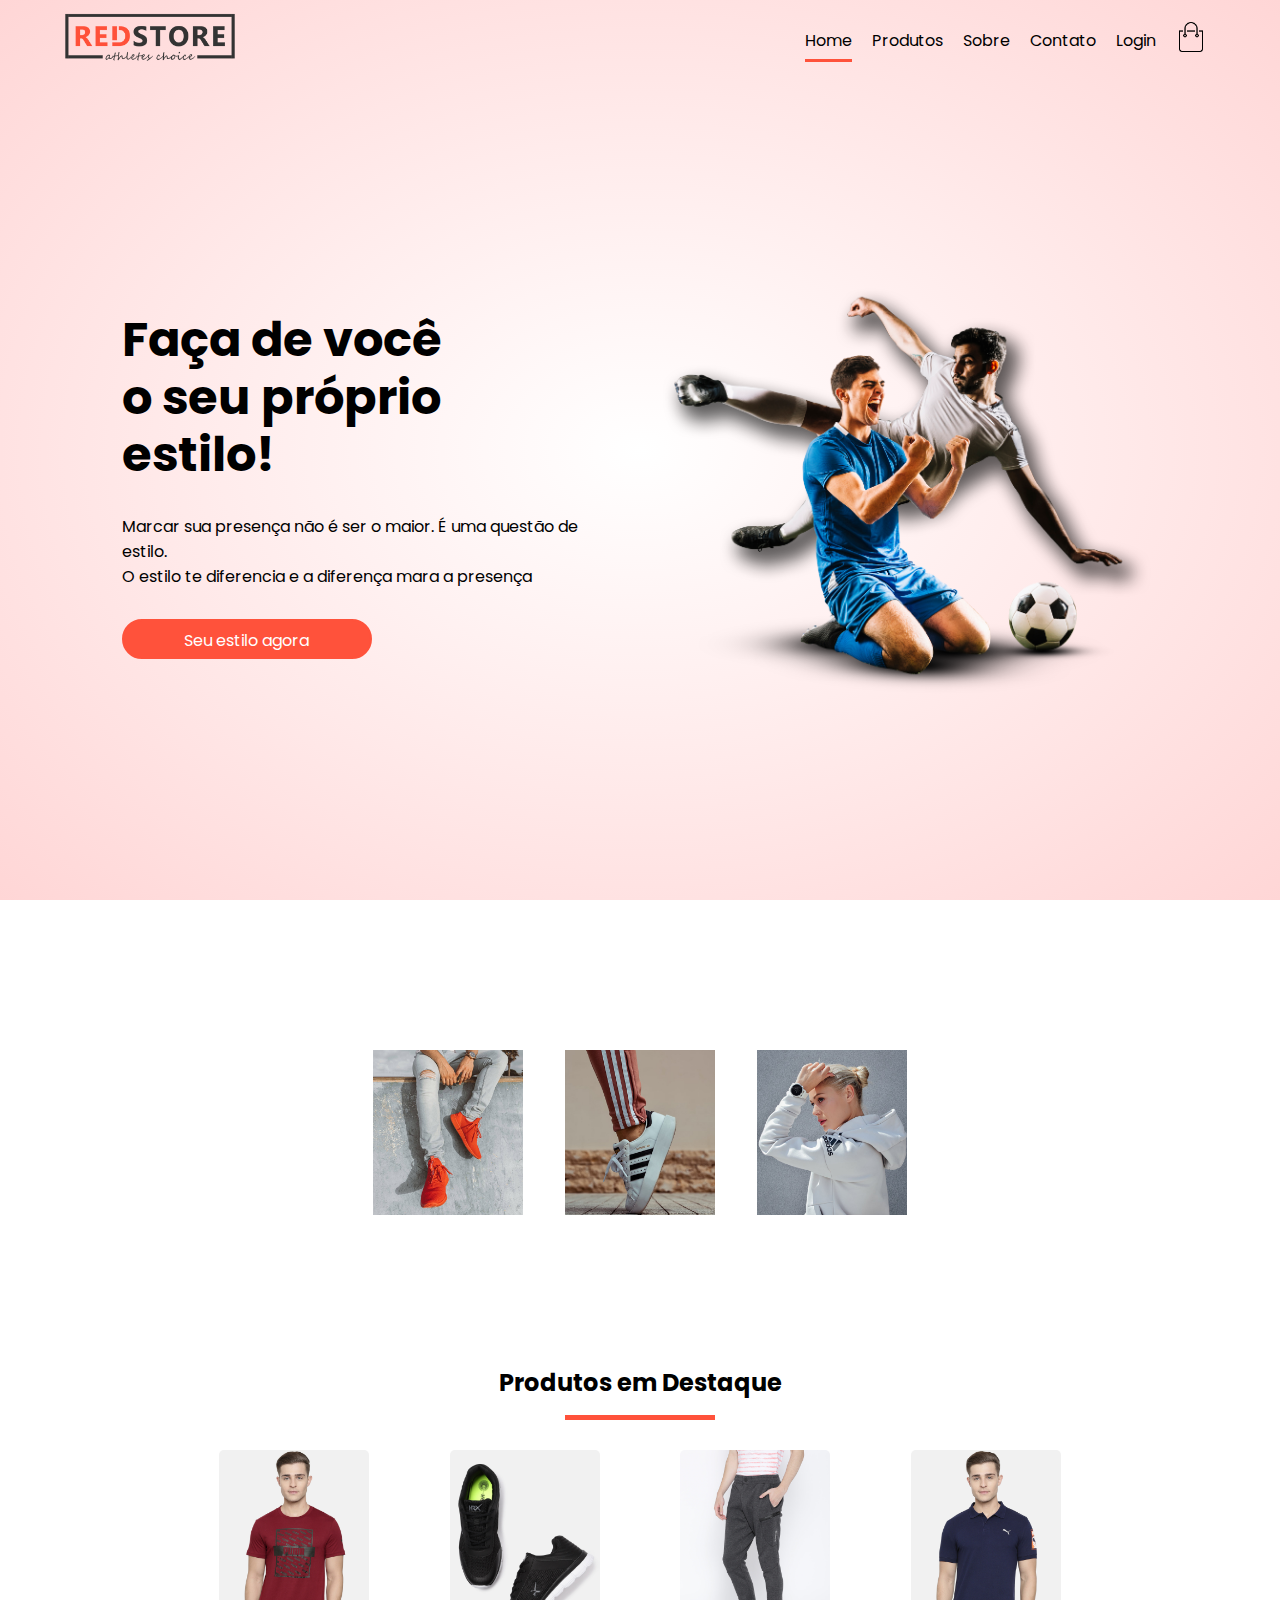
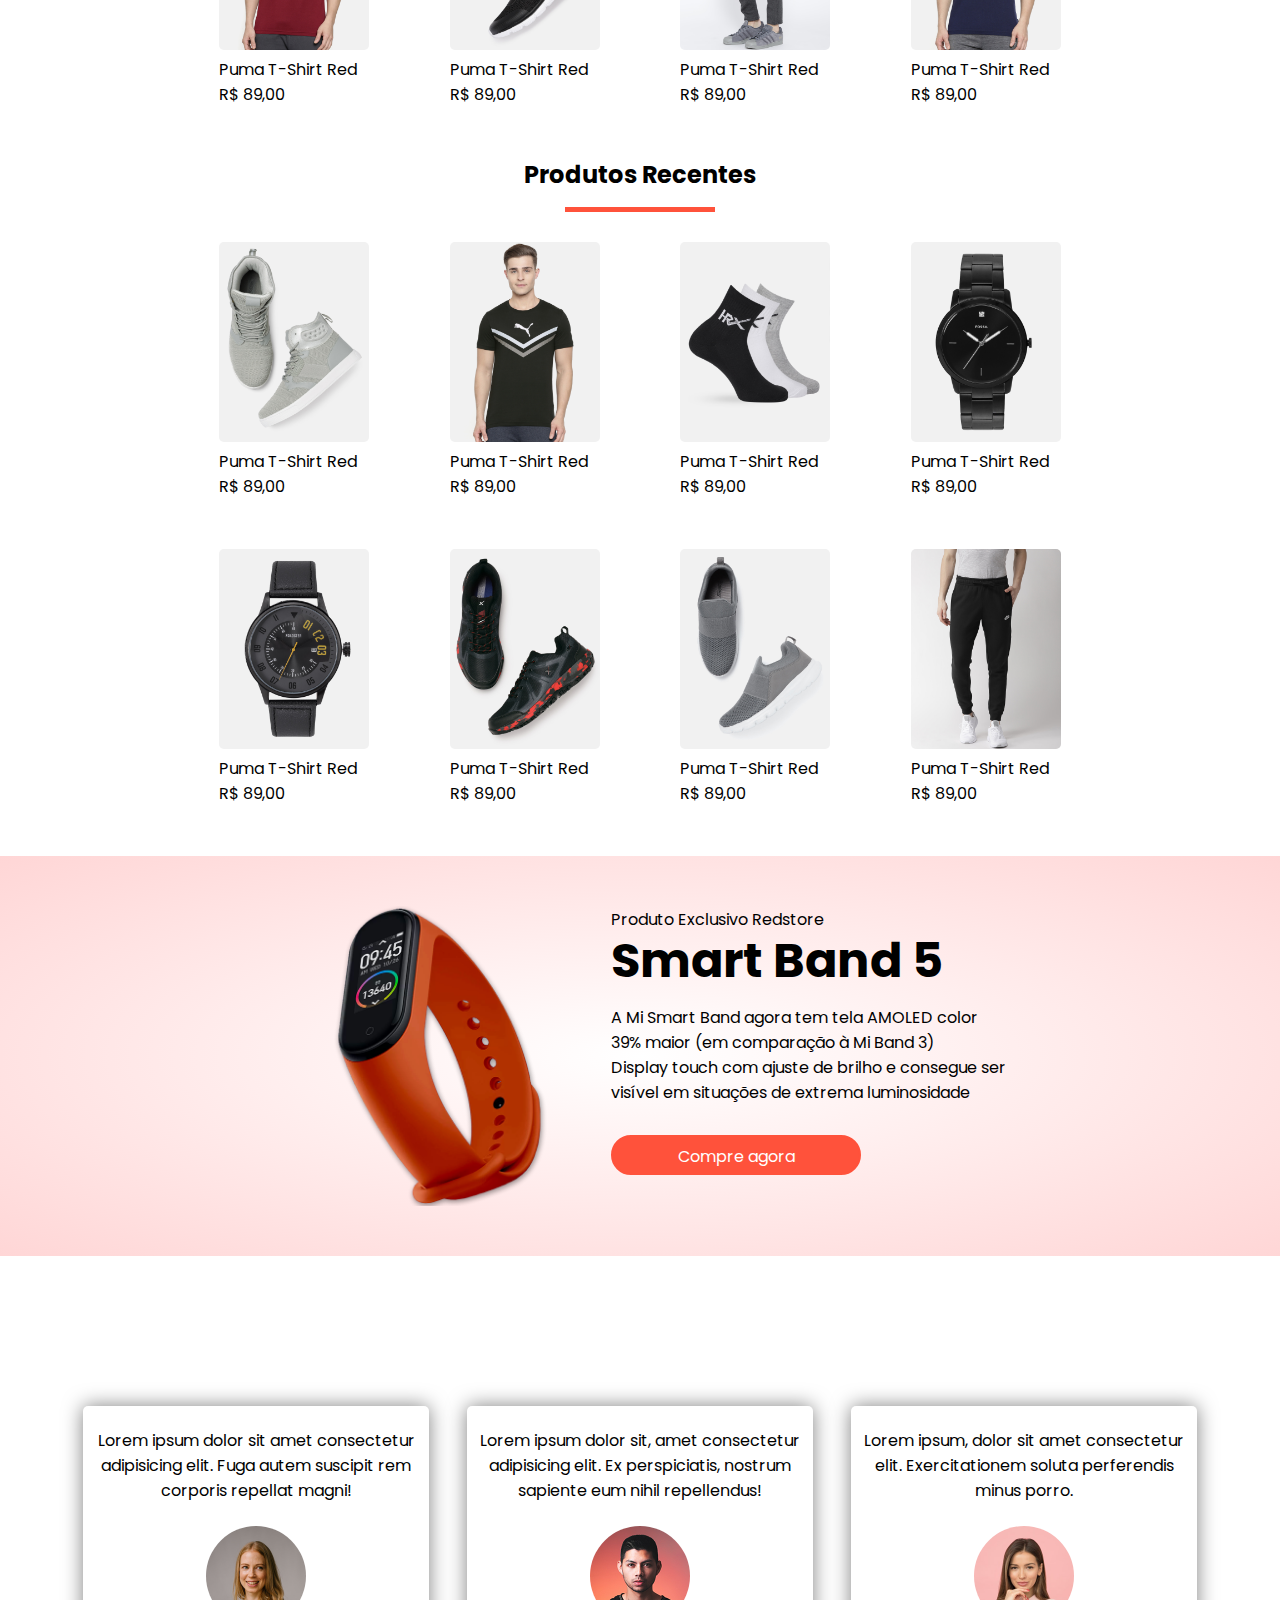
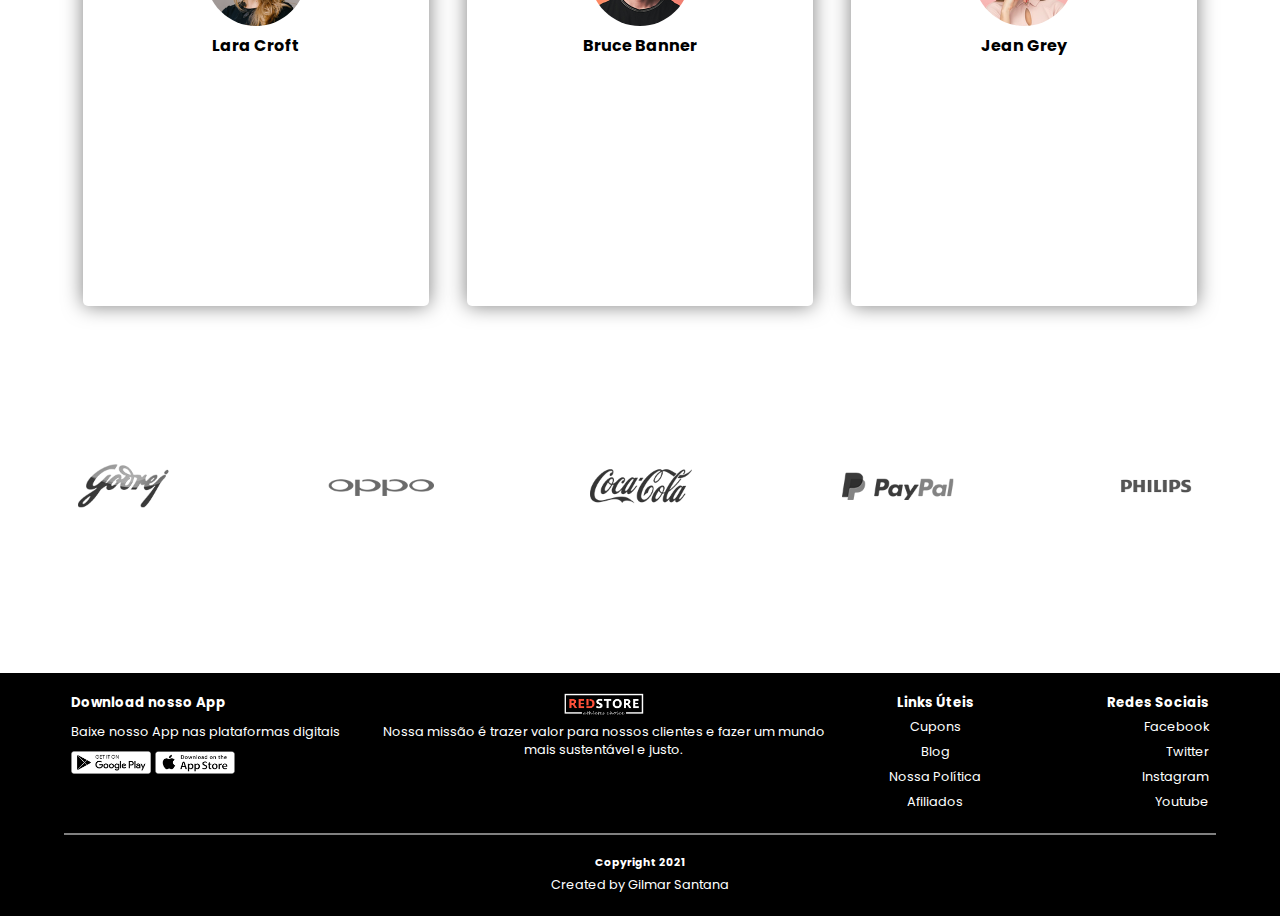
==== index.html @ d1fb8360 "Adjusting login.html" ====
<!DOCTYPE html>
<html lang="pt-br">
  <head>
    <meta charset="UTF-8">
    <meta http-equiv="X-UA-Compatible" content="IE=edge">
    <meta name="viewport" content="width=device-width, initial-scale=1.0">

    <link rel="stylesheet" href="https://use.fontawesome.com/releases/v5.15.2/css/all.css" integrity="sha384-vSIIfh2YWi9wW0r9iZe7RJPrKwp6bG+s9QZMoITbCckVJqGCCRhc+ccxNcdpHuYu" crossorigin="anonymous">

    <link rel="stylesheet" href="./CSS/general_rules.css">
    <title>Red Store</title>
  </head>
  <body>
    
    <header class="top-header" id="Home">
      <div class="container">
        <nav class="principal-nav" id="nav-menu">
          <a href="./index.html"><img class="brand" src="./Img/logo.png" alt=""></a> 
          <ul class="nav-list" id="nav_menu">
            <li class="nav-item" id="menu"><img id="menu-img" src="./Img/menu.png" alt=""></li>
            <li class="nav-item"><a class="nav-link selected" href="#Home">Home</a></li>
            <li class="nav-item"><a class="nav-link" href="./products.html">Produtos</a></li>
            <li class="nav-item"><a class="nav-link" href="">Sobre</a></li>
            <li class="nav-item"><a class="nav-link" href="">Contato</a></li>
            <li class="nav-item"><a class="nav-link" href="./login.html">Login</a></li>
            <li class="nav-item"><a style="position: static;" href="./cart.html"><img src="./Img/cart.png" alt=""></a> </li>
          </ul>
        </nav>
        <div class="header-description">
          <div class="header-text">
            <h1>Faça de você<br>o seu próprio estilo!</h1>
            <p>Marcar sua presença não é ser o maior. É uma questão de estilo.<br>O estilo te diferencia e a diferença mara a presença</p>
            <a class="button pri-btn" href="#">Seu estilo agora <i class="fas fa-arrow-right"></i></a>
          </div>
          <img src="./Img/image1.png" alt="">
        </div>
      </div>
      
    </header>

    <main>
      <section class="products" id="Products">
        <div class="container">
          <div class="category">
            <img src="./Img/category-1.jpg" alt="">
            <img src="./Img/category-2.jpg" alt="">
            <img src="./Img/category-3.jpg" alt="">
          </div><!-- category -->
        
        
          <h2 class="title-section">Produtos em Destaque</h2>
  
          <div class="box-product">
            <div class="product" onclick="openProduct(1)">
              <a href="./Products/product_001.html"><img src="./Img/product-1.jpg" alt=""></a>
              <p>Puma T-Shirt Red</p>
              <div class="stars">
                <i class="fas fa-star"></i>
                <i class="fas fa-star"></i>
                <i class="fas fa-star"></i>
                <i class="fas fa-star"></i>
                <i class="fas fa-star-half-alt"></i>
              </div>
              <p>R$ 89,00</p>
            </div><!-- /product -->
            <div class="product">
              <a href="./Products/product_001.html"><img src="./Img/product-2.jpg" alt=""></a>
              <p>Puma T-Shirt Red</p>
              <div class="stars">
                <i class="fas fa-star"></i>
                <i class="fas fa-star"></i>
                <i class="fas fa-star"></i>
                <i class="fas fa-star"></i>
                <i class="fas fa-star-half-alt"></i>
              </div>
              <p>R$ 89,00</p>
            </div><!-- /product -->
            <div class="product">
              <a href="./Products/product_001.html"><img src="./Img/product-3.jpg" alt=""></a>
              <p>Puma T-Shirt Red</p>
              <div class="stars">
                <i class="fas fa-star"></i>
                <i class="fas fa-star"></i>
                <i class="fas fa-star"></i>
                <i class="fas fa-star"></i>
                <i class="fas fa-star-half-alt"></i>
              </div>
              <p>R$ 89,00</p>
            </div><!-- /product -->
            <div class="product">
              <a href="./Products/product_001.html"><img src="./Img/product-4.jpg" alt=""></a> 
              <p>Puma T-Shirt Red</p>
              <div class="stars">
                <i class="fas fa-star"></i>
                <i class="fas fa-star"></i>
                <i class="fas fa-star"></i>
                <i class="fas fa-star"></i>
                <i class="fas fa-star-half-alt"></i>
              </div>
              <p>R$ 89,00</p>
            </div><!-- /product -->
          </div><!-- /box-product -->
  
          <h2 class="title-section">Produtos Recentes</h2>
  
          <div class="box-product">
            <div class="product">
              <a href="./Products/product_001.html"><img src="./Img/product-5.jpg" alt=""></a>
              <p>Puma T-Shirt Red</p>
              <div class="stars">
                <i class="fas fa-star"></i>
                <i class="fas fa-star"></i>
                <i class="fas fa-star"></i>
                <i class="fas fa-star"></i>
                <i class="fas fa-star-half-alt"></i>
              </div>
              <p>R$ 89,00</p>
            </div><!-- /product -->
            <div class="product">
              <a href="./Products/product_001.html"><img src="./Img/product-6.jpg" alt=""></a>
              <p>Puma T-Shirt Red</p>
              <div class="stars">
                <i class="fas fa-star"></i>
                <i class="fas fa-star"></i>
                <i class="fas fa-star"></i>
                <i class="fas fa-star"></i>
                <i class="fas fa-star-half-alt"></i>
              </div>
              <p>R$ 89,00</p>
            </div><!-- /product -->
            <div class="product">
              <a href="./Products/product_001.html"><img src="./Img/product-7.jpg" alt=""></a>
              <p>Puma T-Shirt Red</p>
              <div class="stars">
                <i class="fas fa-star"></i>
                <i class="fas fa-star"></i>
                <i class="fas fa-star"></i>
                <i class="fas fa-star"></i>
                <i class="fas fa-star-half-alt"></i>
              </div>
              <p>R$ 89,00</p>
            </div><!-- /product -->
            <div class="product">
              <a href="./Products/product_001.html"><img src="./Img/product-8.jpg" alt=""></a> 
              <p>Puma T-Shirt Red</p>
              <div class="stars">
                <i class="fas fa-star"></i>
                <i class="fas fa-star"></i>
                <i class="fas fa-star"></i>
                <i class="fas fa-star"></i>
                <i class="fas fa-star-half-alt"></i>
              </div>
              <p>R$ 89,00</p>
            </div><!-- /product -->
          
            <div class="product">
              <a href="./Products/product_001.html"><img src="./Img/product-9.jpg" alt=""></a>
              <p>Puma T-Shirt Red</p>
              <div class="stars">
                <i class="fas fa-star"></i>
                <i class="fas fa-star"></i>
                <i class="fas fa-star"></i>
                <i class="fas fa-star"></i>
                <i class="fas fa-star-half-alt"></i>
              </div>
              <p>R$ 89,00</p>
            </div><!-- /product -->
            <div class="product">
              <a href="./Products/product_001.html"><img src="./Img/product-10.jpg" alt=""></a>
              <p>Puma T-Shirt Red</p>
              <div class="stars">
                <i class="fas fa-star"></i>
                <i class="fas fa-star"></i>
                <i class="fas fa-star"></i>
                <i class="fas fa-star"></i>
                <i class="fas fa-star-half-alt"></i>
              </div>
 
              <p>R$ 89,00</p>
            </div><!-- /product -->
            <div class="product">
              <a href="./Products/product_001.html"><img src="./Img/product-11.jpg" alt=""></a>
              <p>Puma T-Shirt Red</p>
              <div class="stars">
                <i class="fas fa-star"></i>
                <i class="fas fa-star"></i>
                <i class="fas fa-star"></i>
                <i class="fas fa-star"></i>
                <i class="fas fa-star-half-alt"></i>
              </div>
              <p>R$ 89,00</p>
            </div><!-- /product -->
            <div class="product">
              <a href="./Products/product_001.html"><img src="./Img/product-12.jpg" alt=""></a> 
              <p>Puma T-Shirt Red</p>
              <div class="stars">
                <i class="fas fa-star"></i>
                <i class="fas fa-star"></i>
                <i class="fas fa-star"></i>
                <i class="fas fa-star"></i>
                <i class="fas fa-star-half-alt"></i>
              </div>
              <p>R$ 89,00</p>
            </div><!-- /product -->
          </div><!-- /box-product -->
  
        </div><!-- /container -->
  
        <aside class="exclusive">
          <div class="exclusive-description">
            <img src="./Img/exclusive.png" alt="">
            <div class="exclusive-text">
              <p>Produto Exclusivo Redstore</p>
              <h1>Smart Band 5</h1>
              <p>A Mi Smart Band agora tem tela AMOLED color 39% maior (em comparação à Mi Band 3)</p>
              <p>Display touch com ajuste de brilho e consegue ser visível em situações de extrema luminosidade</p>
              <a class="button pri-btn" href="#">Compre agora <i class="fas fa-arrow-right"></i></a>
            </div><!-- /exclusive-text -->
          </div><!-- /exclusive-description -->
        </aside>
  
      </section><!-- products -->
    </main>

    <section class="testimonial">
      <div class="container">
        <div class="box-testimonial">
          <div class="user">
            <i class="fas fa-quote-left"></i>
            <div class="text">
              <p>Lorem ipsum dolor sit amet consectetur adipisicing elit. Fuga autem suscipit rem corporis repellat magni!</p>
            </div>
            <div class="star">
              <i class="fas fa-star"></i>
              <i class="fas fa-star"></i>
              <i class="fas fa-star"></i>
              <i class="fas fa-star"></i>
              <i class="fas fa-star"></i>
            </div>
            <img src="./Img/user-1.png" alt="">
            <h4>Lara Croft</h4>
          </div><!-- /testimonial -->

          <div class="user">
            <i class="fas fa-quote-left"></i>
            <div class="text">
              <p>Lorem ipsum dolor sit, amet consectetur adipisicing elit. Ex perspiciatis, nostrum sapiente eum nihil repellendus!</p>
            </div>
            <div class="star">
              <i class="fas fa-star"></i>
              <i class="fas fa-star"></i>
              <i class="fas fa-star"></i>
              <i class="fas fa-star"></i>
              <i class="fas fa-star"></i>
            </div>
            <img src="./Img/user-2.png" alt="">
            <h4>Bruce Banner</h4>
          </div><!-- /testimonial -->

          <div class="user">
            <i class="fas fa-quote-left"></i>
            <div class="text">
              <p>Lorem ipsum, dolor sit amet consectetur elit. Exercitationem soluta perferendis minus porro.</p>
            </div>
            <div class="star">
              <i class="fas fa-star"></i>
              <i class="fas fa-star"></i>
              <i class="fas fa-star"></i>
              <i class="fas fa-star"></i>
              <i class="fas fa-star"></i>
            </div>
            <img src="./Img/user-3.png" alt="">
            <h4>Jean Grey</h4>
          </div><!-- /testimonial -->

        </div><!-- /box-testimonial -->
      </div><!-- /container -->

    </section>

    <section class="brands">
      <div class="container">
        <div class="partners">
          <a href=""><img src="./Img/logo-godrej.png" alt=""></a>
          <a href=""><img src="./Img/logo-oppo.png" alt=""></a>
          <a href=""><img src="./Img/logo-coca-cola.png" alt=""></a>
          <a href=""><img src="./Img/logo-paypal.png" alt=""></a>
          <a href=""><img src="./Img/logo-philips.png" alt=""></a>
        </div><!-- /partners -->
      </div><!-- /container -->
    </section>

    <footer class="main-footer">
      <div class="container">
        <div class="content">
          <div class="download">
            <h5>Download nosso App</h5>
            <p>Baixe nosso App nas plataformas digitais</p>
            <a href="https://play.google.com/" target="_blank"><img src="./Img/play-store.png" alt=""></a>
            <a href="https://www.apple.com/br/app-store/" target="_blank"><img src="./Img/app-store.png" alt=""></a>
          </div><!-- /download -->
          <div class="company">
            <a href="./index.html"><img src="./Img/logo-white.png" alt=""></a>
            <p>Nossa missão é trazer valor para nossos clientes e fazer um mundo mais sustentável e justo.</p>
          </div><!-- /company -->
          <div class="util">
            <h5>Links Úteis</h5>
            <a href="">Cupons</a><br>
            <a href="">Blog</a><br>
            <a href="">Nossa Política</a><br>
            <a href="">Afiliados</a>
          </div><!-- /util -->
          <div class="social-media">
            <h5>Redes Sociais</h5>
            <a href="">Facebook</a><br>
            <a href="">Twitter</a><br>
            <a href="">Instagram</a><br>
            <a href="">Youtube</a>
          </div>
        </div><!-- /content -->
      </div><!-- /container -->
      <div class="reference">
        <h6>Copyright 2021</h6>
        <span>Created by </span><a href="http://www.gilmarsantana.com" target="_blank">Gilmar Santana</a>
      </div>
    </footer>

    <script src="./JS/script.js"></script>

  </body>
</html>
---- CSS/general_rules.css ----
/************************************
*********** General Rules ***********
************************************/
@import url('./header.css');
@import url('./principal.css');
@import url('./testimonial.css');
@import url('./brands.css');
@import url('./footer.css');
@import url('./products.css');
@import url('./product_item.css');
@import url('./cart.css');
@import url('./account.css');

@import url('https://fonts.googleapis.com/css2?family=Poppins&display=swap');

* {
  margin: 0;
  padding: 0;
  box-sizing: border-box;
}

html { scroll-behavior: smooth; }

body {
  font-family: 'Poppins', sans-serif;
  font-size: 1em;
}

.container {
  width: 90%;
  max-width: 1600px;
  min-width: 320px;
  margin: 0 auto;
}

.button {
  display: inline-block;
  color: #fff;
  border: none;
  background: #ff523b;
  text-align: center;
  text-decoration: none;
}

.pri-btn {
  height: 40px;
  border-radius: 40px;
  width: 250px;
  font-size: 1em;
  line-height: 40px;
  padding-left: 20px;
  border: 2px solid #ff523b;
  transition: 0.5s
}

.pri-btn:hover {
  background: #fff;
  color: #ff523b;
  transition: 0.5s;
}

.ol-none:focus {
  outline: none;
}
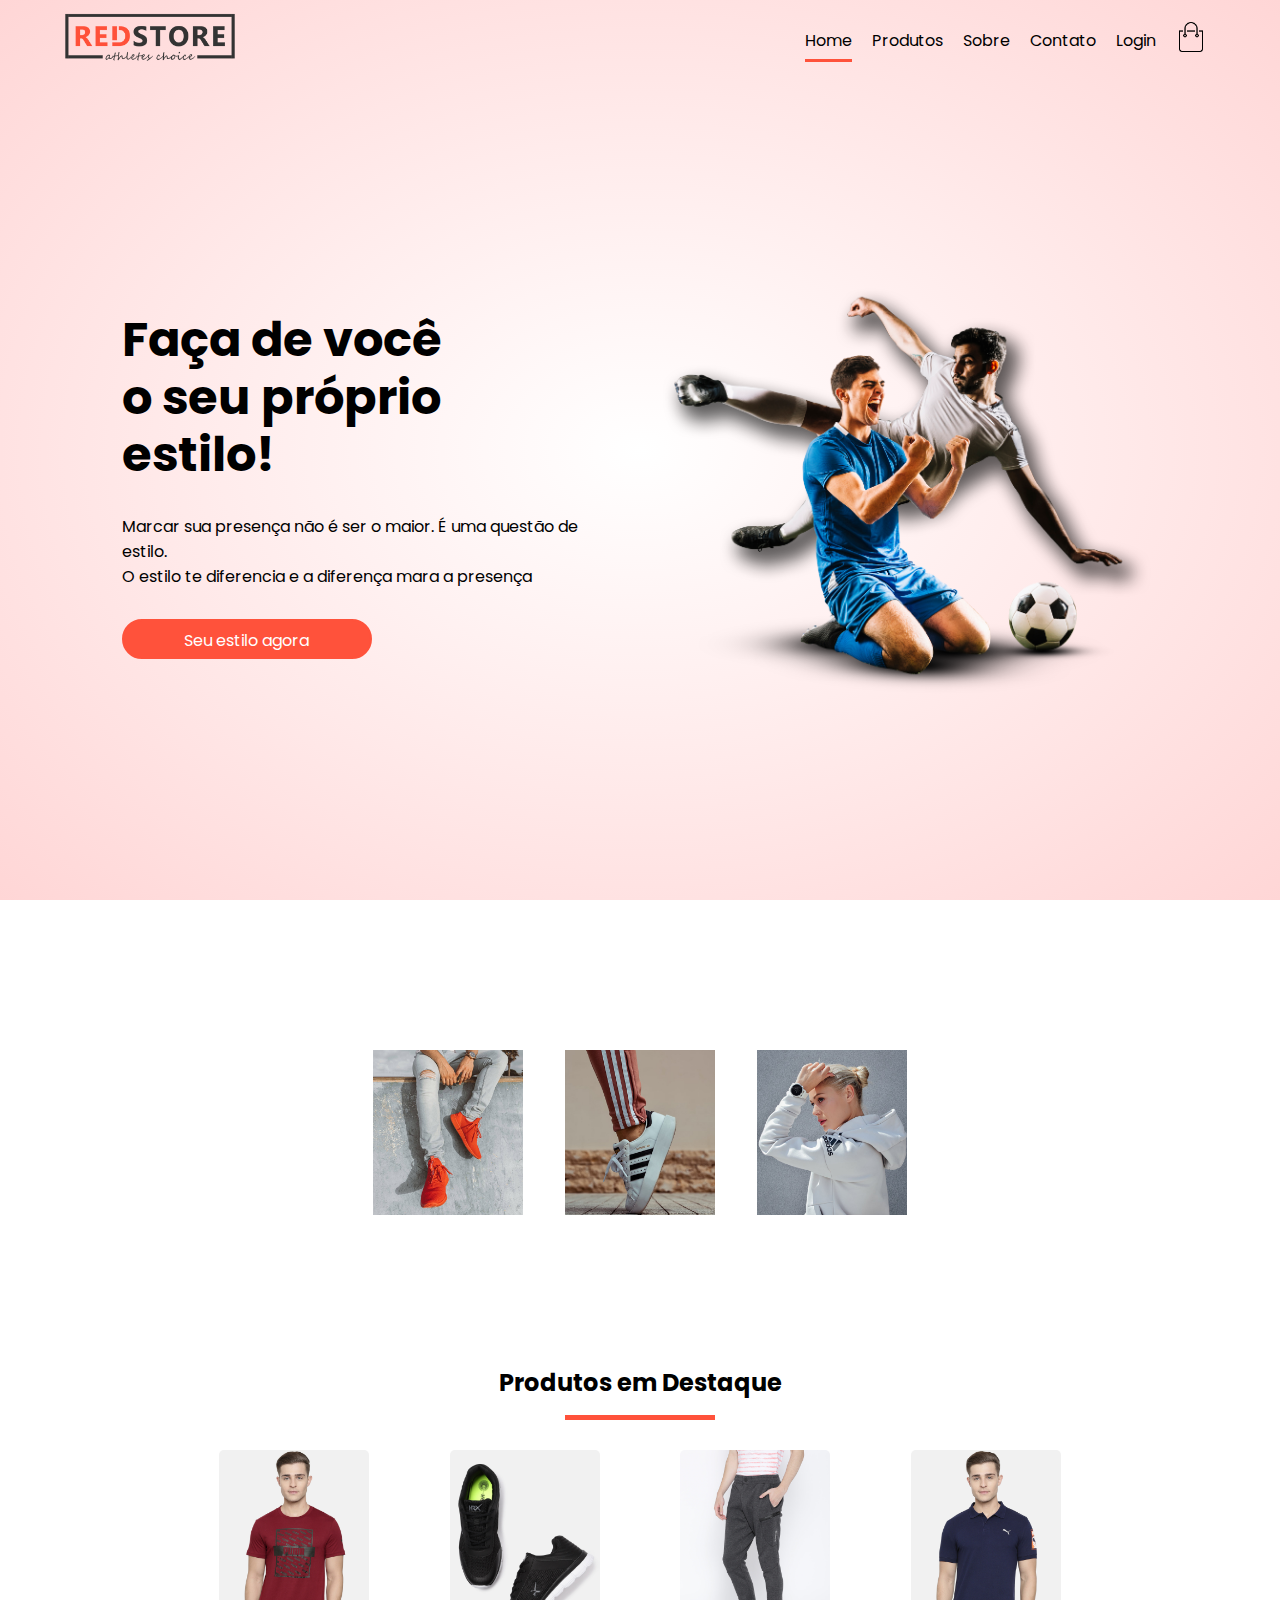
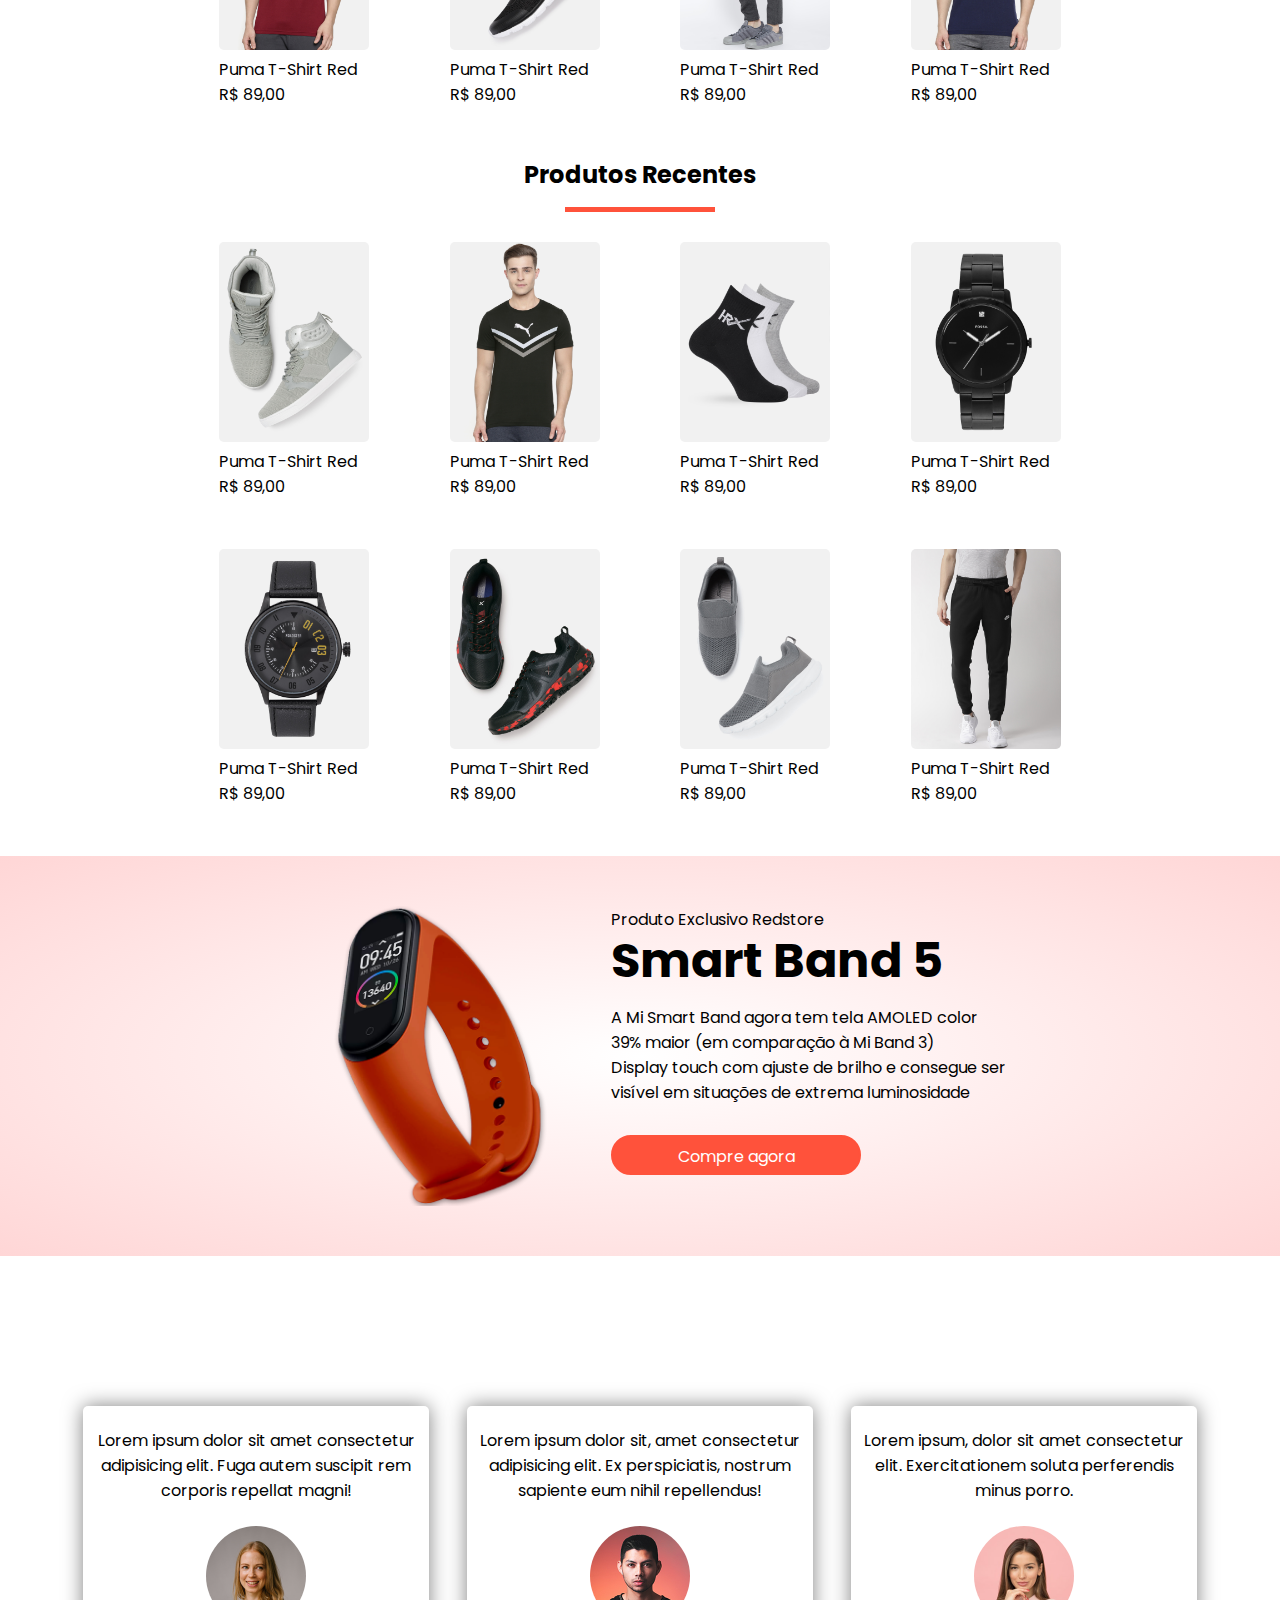
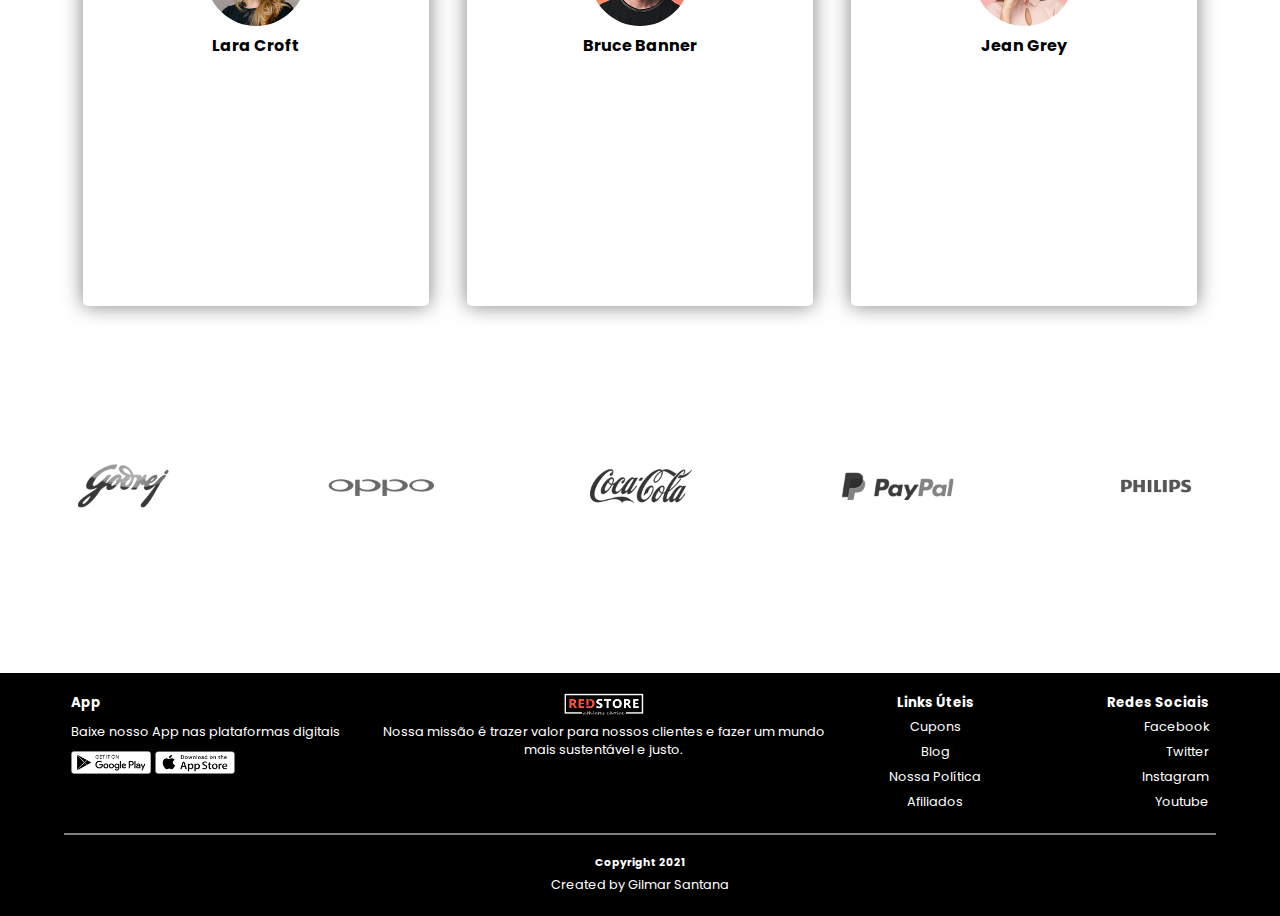
==== commit f549fd18: "Rename text  App at footer div download" ====
--- a/index.html
+++ b/index.html
@@ -294,7 +294,7 @@
       <div class="container">
         <div class="content">
           <div class="download">
-            <h5>Download nosso App</h5>
+            <h5>App</h5>
             <p>Baixe nosso App nas plataformas digitais</p>
             <a href="https://play.google.com/" target="_blank"><img src="./Img/play-store.png" alt=""></a>
             <a href="https://www.apple.com/br/app-store/" target="_blank"><img src="./Img/app-store.png" alt=""></a>
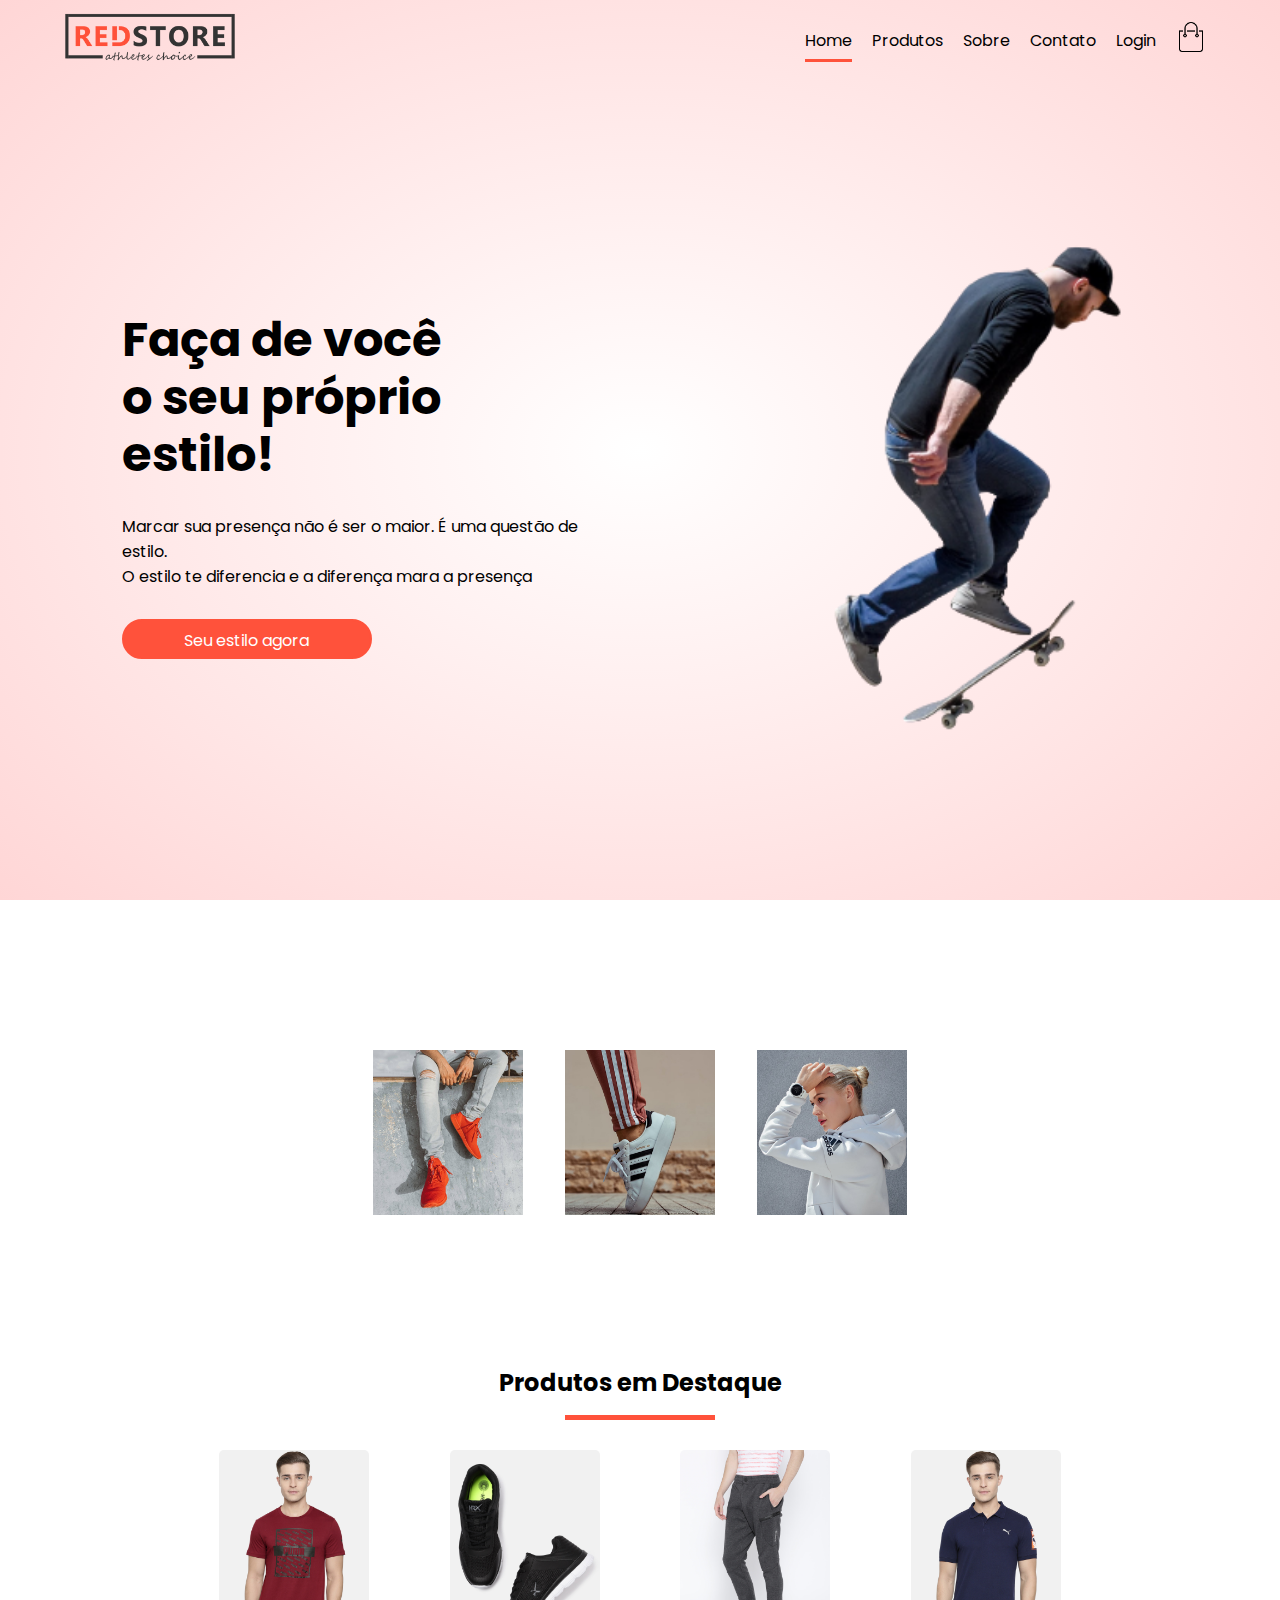
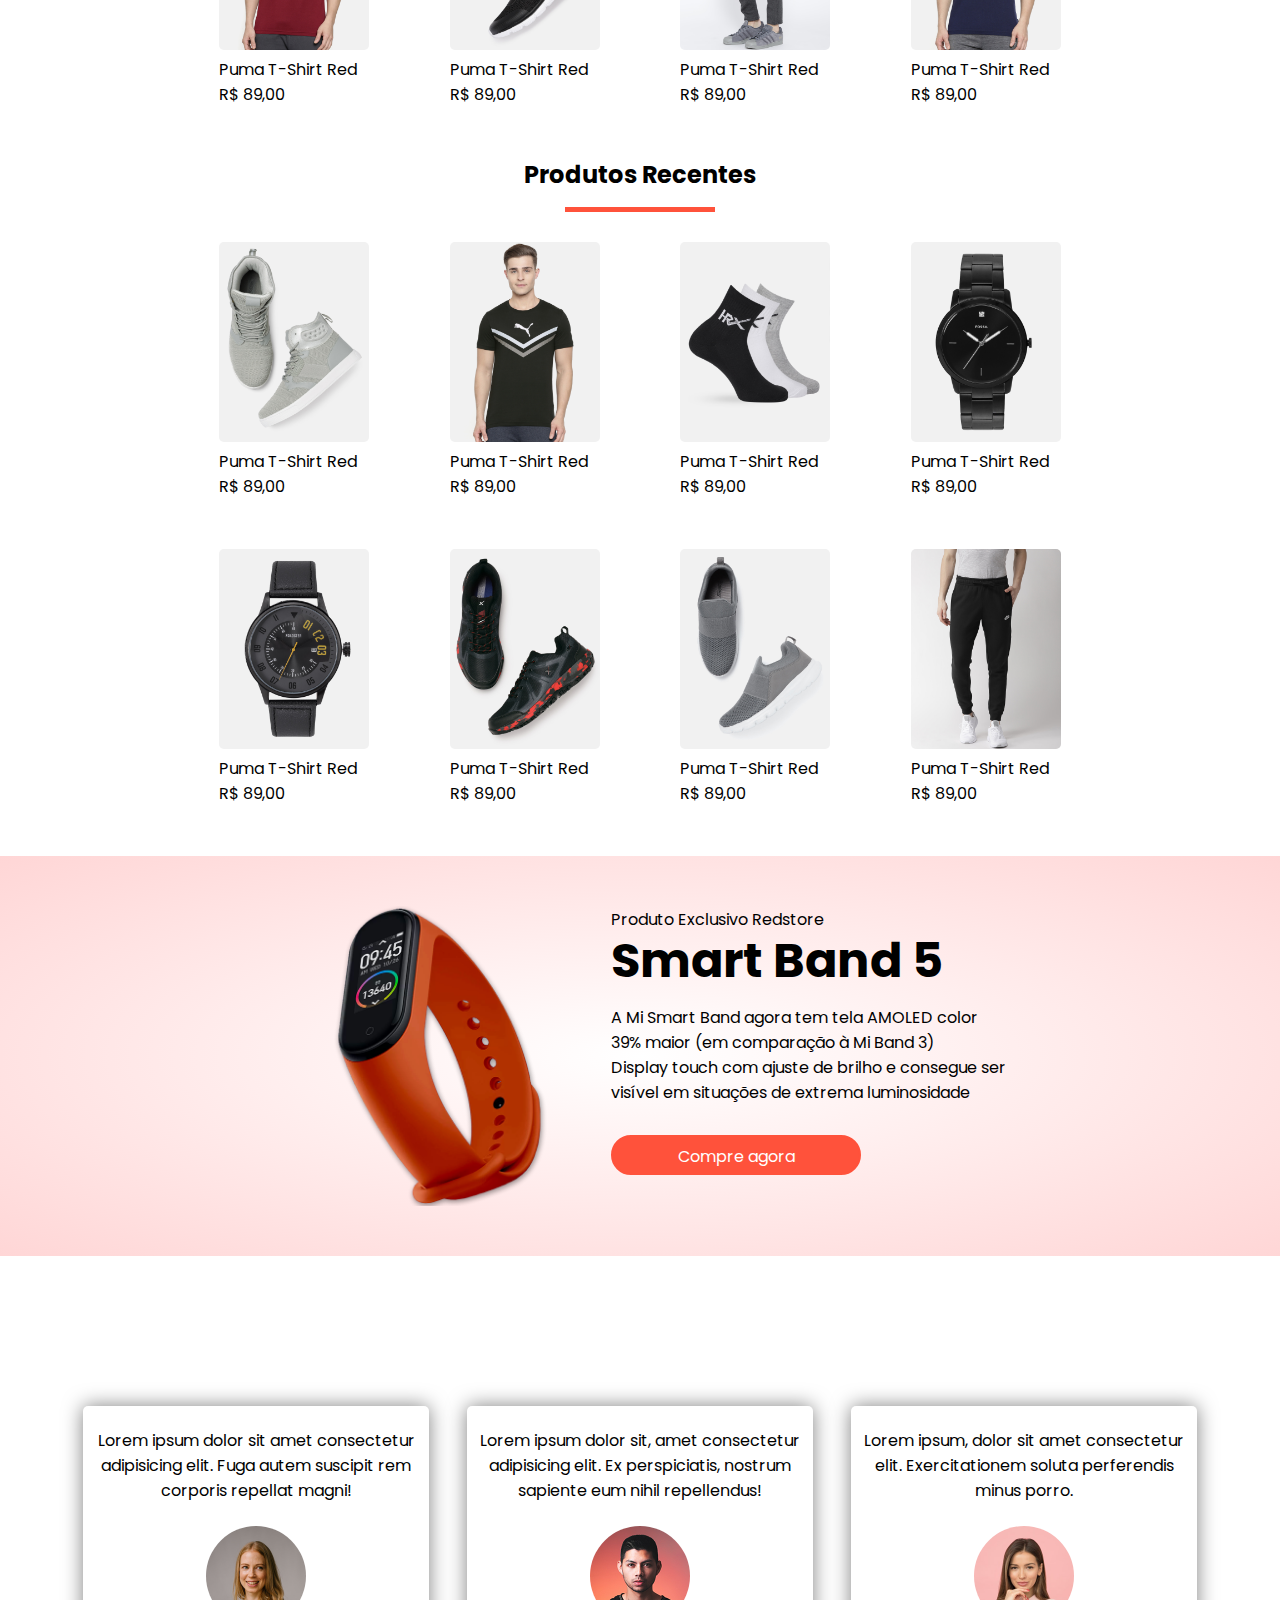
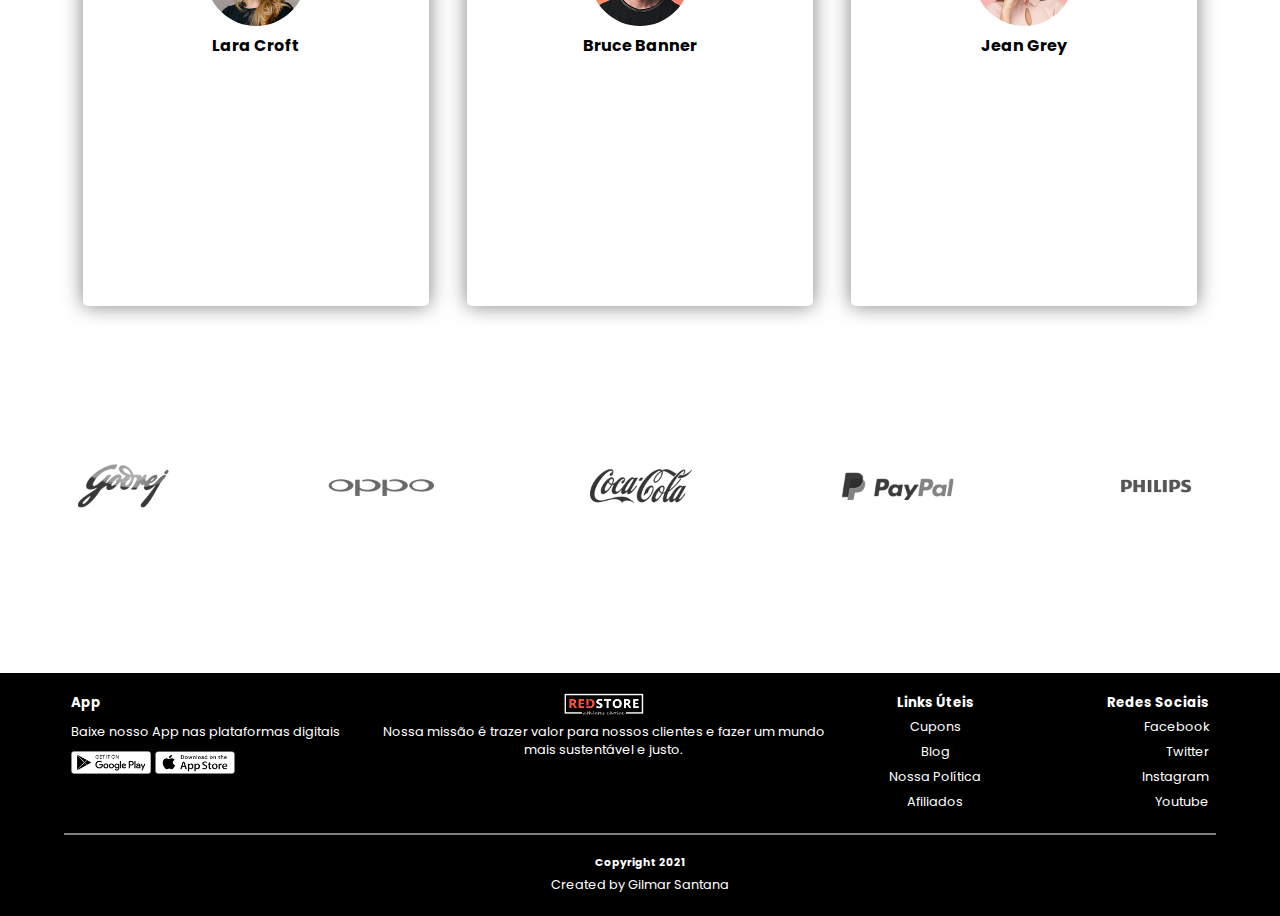
==== commit 4ddcc3c2: "changing header description image" ====
--- a/index.html
+++ b/index.html
@@ -21,7 +21,7 @@
             <li class="nav-item"><a class="nav-link selected" href="#Home">Home</a></li>
             <li class="nav-item"><a class="nav-link" href="./products.html">Produtos</a></li>
             <li class="nav-item"><a class="nav-link" href="">Sobre</a></li>
-            <li class="nav-item"><a class="nav-link" href="">Contato</a></li>
+            <li class="nav-item"><a class="nav-link" href="./contact.html">Contato</a></li>
             <li class="nav-item"><a class="nav-link" href="./login.html">Login</a></li>
             <li class="nav-item"><a style="position: static;" href="./cart.html"><img src="./Img/cart.png" alt=""></a> </li>
           </ul>
@@ -32,7 +32,7 @@
             <p>Marcar sua presença não é ser o maior. É uma questão de estilo.<br>O estilo te diferencia e a diferença mara a presença</p>
             <a class="button pri-btn" href="#">Seu estilo agora <i class="fas fa-arrow-right"></i></a>
           </div>
-          <img src="./Img/image1.png" alt="">
+          <img src="./Img/skate.png" alt="">
         </div>
       </div>
       
